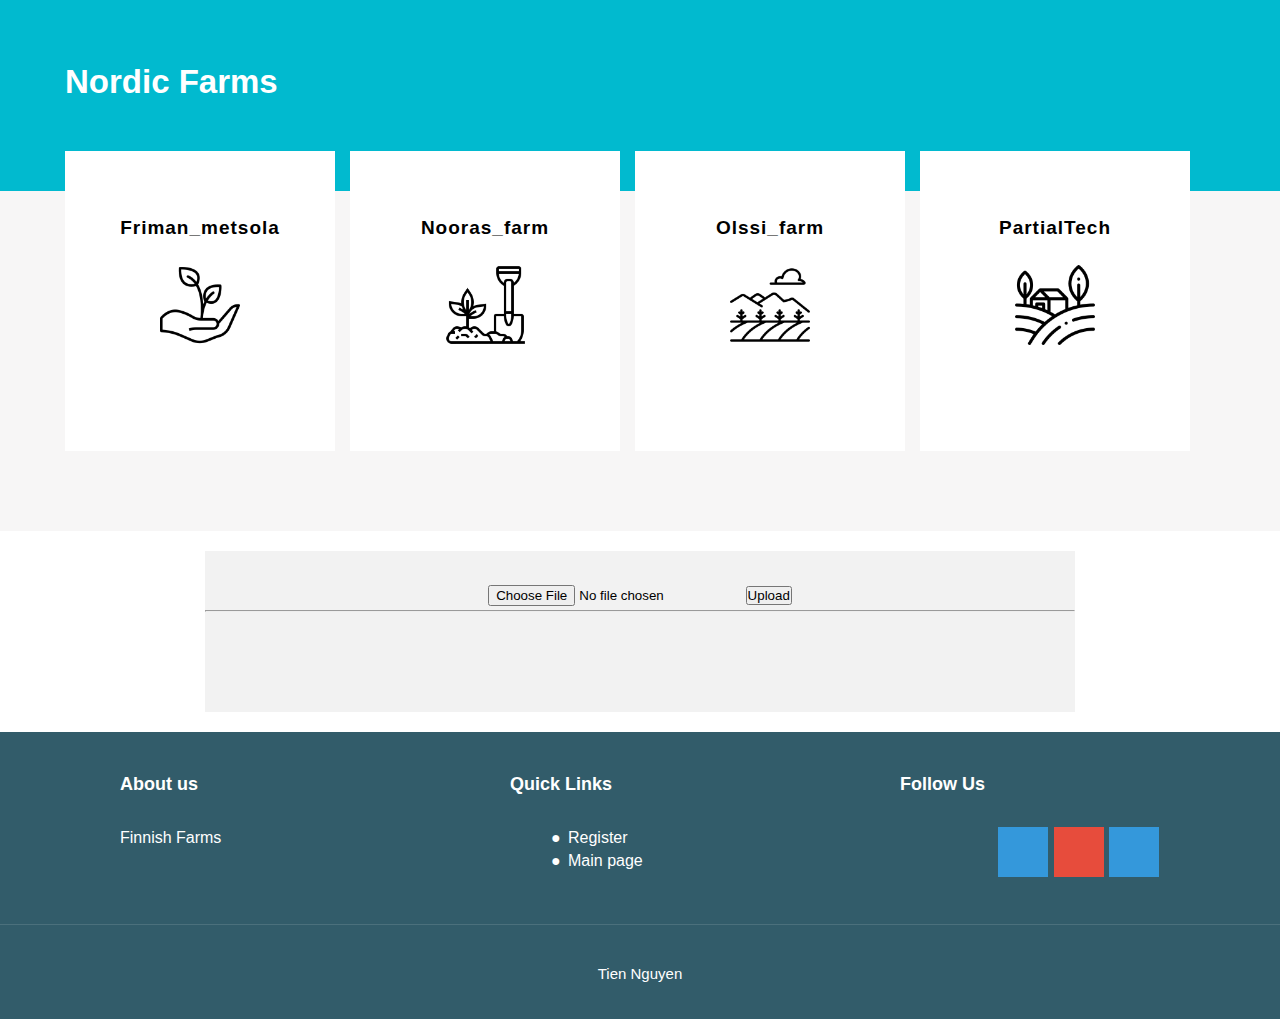
==== DisplayData.html @ 36a2f3ce "update UI of all pages" ====
<!doctype html>
<html lang="en">
<head>
<meta charset="utf-8">
<title>Display Data</title>
<script src="https://ajax.googleapis.com/ajax/libs/jquery/3.1.0/jquery.min.js"></script>
<script src="https://maxcdn.bootstrapcdn.com/bootstrap/3.3.7/js/bootstrap.min.js"></script>
<link rel="stylesheet" href="css/style.css">
</head>
<body>
  <section class="service">
    <div class="head-section">
      <h2>Nordic Farms<br></h2>
    </div>
      <ul class="service-list clearfix">
        <li>
          <p class="icon"><i class="fas fa-desktop"></i></p>
          <h3>Friman_metsola</h3>
           <img src="img/1.png" width="80" height="80"><br><br>
        </li>

        <li>
          <p class="icon"><i class="fas fa-mobile-alt"></i></p>
          <h3>Nooras_farm</h3>
          <img src="img/2.png" width="80" height="80"><br><br>
        </li>

        <li>
          <p class="icon"><i class="fab fa-whmcs"></i></p>
          <h3>Olssi_farm</h3>
          <img src="img/3.png" width="80" height="80"><br><br>
        </li>

        <li>
          <p class="icon"><i class="fab fa-whmcs"></i></p>
          <h3>PartialTech</h3>
          <img src="img/4.png" width="80" height="80"><br><br>
        </li>
      </ul>
  </section>

  <section class="invite">
  <script type="text/javascript">
    function Upload() {
        var fileUpload = document.getElementById("fileUpload");
        var regex = /^([a-zA-Z0-9\s_\\.\-:])+(.csv|.txt)$/;
        if (regex.test(fileUpload.value.toLowerCase())) {
            if (typeof (FileReader) != "undefined") {
                var reader = new FileReader();
                reader.onload = function (e) {
                    var table = document.createElement("table");
                    var rows = e.target.result.split("\n");
                    for (var i = 0; i < rows.length; i++) {
                        var cells = rows[i].split(",");
                        if (cells.length > 1) {
                            var row = table.insertRow(-1);
                            for (var j = 0; j < cells.length; j++) {
                                var cell = row.insertCell(-1);
                                cell.innerHTML = cells[j];
                            }
                        }
                    }
                    var dvCSV = document.getElementById("dvCSV");
                    dvCSV.innerHTML = "";
                    dvCSV.appendChild(table);
                }
                reader.readAsText(fileUpload.files[0]);
            } else {
                alert("This browser does not support HTML5.");
            }
        } else {
            alert("Please upload a valid CSV file.");
        }
    }
</script>
<input type="file" id="fileUpload" />
<input type="button" id="upload" value="Upload" onclick="Upload()" />
<hr />
<div id="dvCSV">
</div>
</section>

  <footer id="footer">
    <div class="inner clearfix">
      <div class="about-us">
        <h3>About us</h3>
        <p>Finnish Farms</p>
      </div>

      <div class="info-link">
        <h3>Quick Links</h3>
        <nav>
          <ul>
            <li><a href="./Register.html">Register</a></li>
            <li><a href="./index.html">Main page</a></li>
          </ul>
        </nav>
      </div>

      <div class="follow-us">
        <h3>Follow Us</h3>
        <ul>
          <li class="facebook"><a href="./"><i class="fab fa-facebook-f"></i></a></li>
          <li class="google-plus"><a href="./"><i class="fab fa-google-plus-g"></i></a></li>
          <li class="linkedin"><a href="./"><i class="fab fa-linkedin-in"></i></a></li>
        </ul>
      </div>
    </div>

    <p class="copyright">Tien Nguyen</p>
  </footer>
</body>
</html>
---- css/style.css ----
/* Reset */
* {
  margin: 0;
  padding: 0;
}
ul {
  list-style: none;
}
body {
  color: #000;
  font-family: Helvetica,sans-serif;
  font-size: 16px;
  line-height: 1.8;
}
.clearfix {
  zoom: 1;
}
.clearfix:after {
  clear: both;
  content: ".";
  display: block;
  height: 0;
  line-height: 0;
  visibility: hidden;
}

/* Layout */
.service {
  background-color: #f7f6f6;
}
.service .head-section {
  background-color: #01bacf;
  padding: 64px 0 91px;
}
.service .head-section h2 {
  color: #fff;
  font-size: 33px;
  line-height: 1.1;
  margin: 0 auto;
  width: 1150px;
}
.service .service-list {
  margin: 0 auto;
  padding-bottom: 40px;
  position: relative;
  top: -40px;
  width: 1150px;
}
.service .service-list li {
  background-color: #fff;
  float: left;
  margin-right: 15px;
  min-height: 220px;
  padding: 50px 30px 30px;
  width: 210px;
  text-align: center;
}
.service .service-list li:last-child {
  margin-right: 0;
}
.service .service-list li .icon {
  margin-bottom: 10px;
}
.service .service-list li .icon i {
  color: #c2d82e;
  font-size: 40px;
}
.service .service-list li h3 {
  color: #000;
  font-size: 19px;
  letter-spacing: 1px;
  margin-bottom: 20px;
}

.invite {
  background-color: #f2f2f2;
  margin: 20px auto;
  padding: 30px 0 100px;
  text-align: center;
  width: 870px;
}
.invite .icon {
  border: 2px solid #5ac6d0;
  border-radius: 50%;
  display: inline-block;
  height: 56px;
  margin-bottom: 35px;
  line-height: 64px;
  text-align: center;
  width: 56px;
}
.invite .icon i {
  color: #5ac6d0;
  font-size: 24px;
}
.invite h2 {
  font-size: 40px;
  margin-bottom: 30px;
}
.invite .info {
  margin-bottom: 25px;
}
.invite form .login {
  margin-bottom: 16px;
}
.invite form input[type=text] {
  background-color: #fff;
  border: 1px solid #eee;
  border-radius: 4px;
  font-size: 17px;
  padding: 20px 10px;
  width: 360px;
}
.invite form input[type=password] {
  background-color: #fff;
  border: 1px solid #eee;
  border-radius: 4px;
  font-size: 17px;
  padding: 20px 10px;
  width: 360px;
}
.invite form button {
  background-color: #000000;
  border: 1px solid #70cbce;
  border-radius: 4px;
  color: #fff;
  cursor: pointer;
  font-size: 20px;
  height: 40px;
  min-height: 60px;
  padding: 0 30px;
  transition: 0.3s all;
}
.invite form button:hover {
  background-color: #de4a1e;
  border: 1px solid #de4a1e;
}

#footer {
  background-color: #325c6a;
  color: #fff;
  line-height: 1.4;
}
#footer a {
  color: #fff;
  text-decoration: none;
}
#footer .inner {
  margin: 0 auto;
  padding: 40px 0;
  width: 1040px;
}
#footer .inner > div {
  float: left;
  margin-right: 50px;
  width: 340px;
}
#footer .inner > div:last-child {
  margin-right: 0;
  width: 260px;
}
#footer .inner h3 {
  font-size: 18px;
  margin-bottom: 30px;
}
#footer .inner .info-link ul {
  padding-left: 58px;
}
#footer .inner .info-link li {
  position: relative;
}
#footer .inner .info-link li:after {
  content: "●";
  display: block;
  font-size: 16px;
  position: absolute;
  left: -17px;
  top: 0;
}
#footer .inner .info-link li a:hover {
  text-decoration: underline;
}
#footer .inner .follow-us ul {
  text-align: right;
}
#footer .inner .follow-us li {
  display: inline;
  margin-right: 1px;
}
#footer .inner .follow-us li a {
  display: inline-block;
  height: 50px;
  line-height: 54px;
  opacity: 1;
  text-align: center;
  transition: 0.3s all;
  width: 50px;
}
.facebook a {
  background-color: #3498db;
}
.google-plus a {
  background-color: #e74c3c;
}
.linkedin a {
  background-color: #3498db;
}
#footer .copyright {
  border-top: 1px solid #4b707c;
  font-size: 15px;
  padding: 38px 0 35px;
  text-align: center;
}
#footer .inner .follow-us li a:hover {
  background-color: #fff;
  color: #666;
}
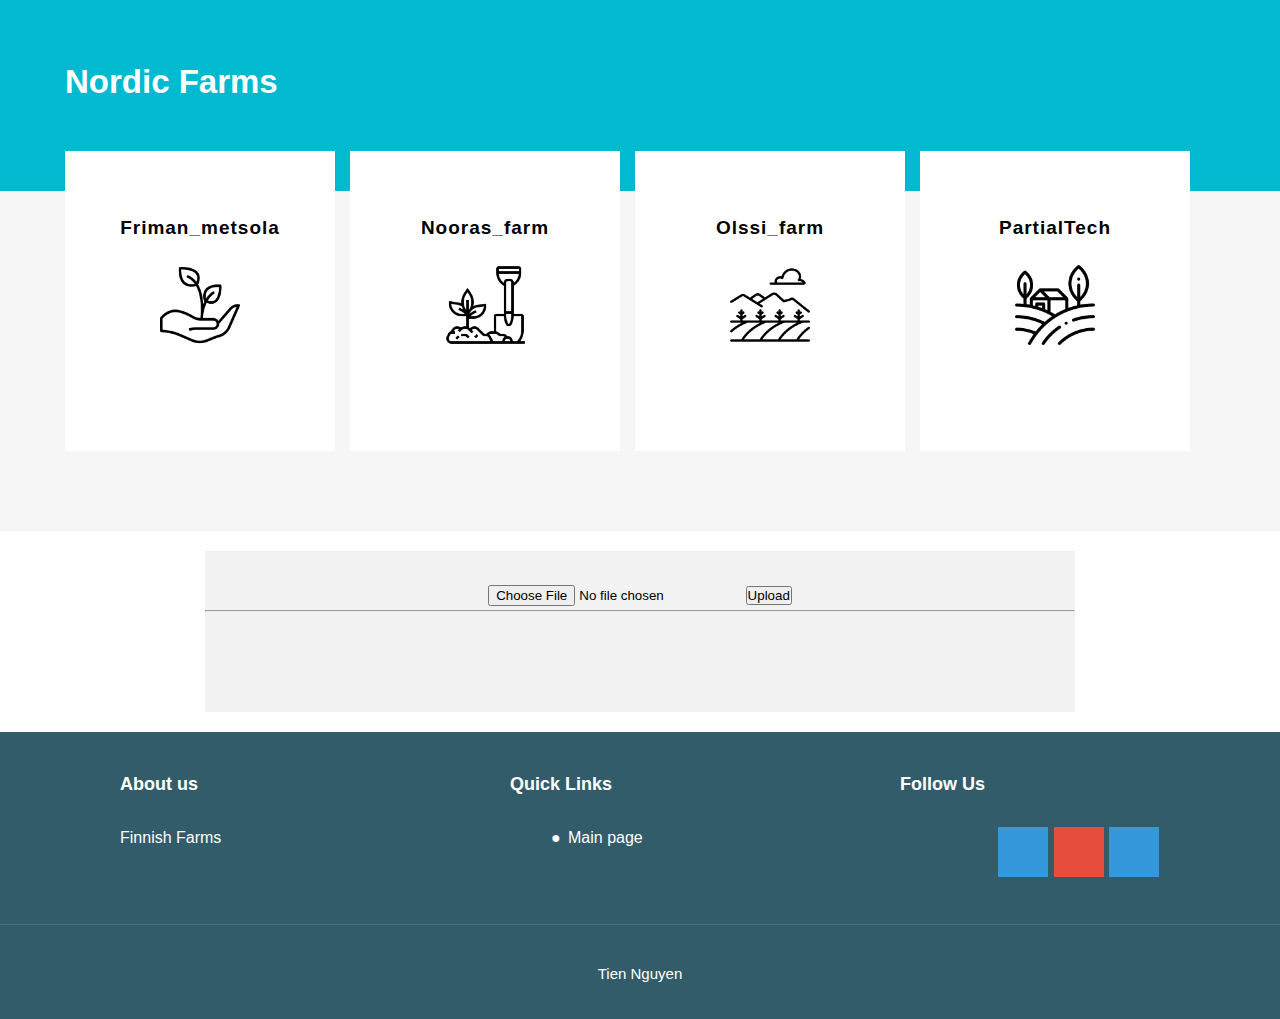
==== commit 693e8388: "Update DisplayData.html" ====
--- a/DisplayData.html
+++ b/DisplayData.html
@@ -91,7 +91,6 @@
         <h3>Quick Links</h3>
         <nav>
           <ul>
-            <li><a href="./Register.html">Register</a></li>
             <li><a href="./index.html">Main page</a></li>
           </ul>
         </nav>
